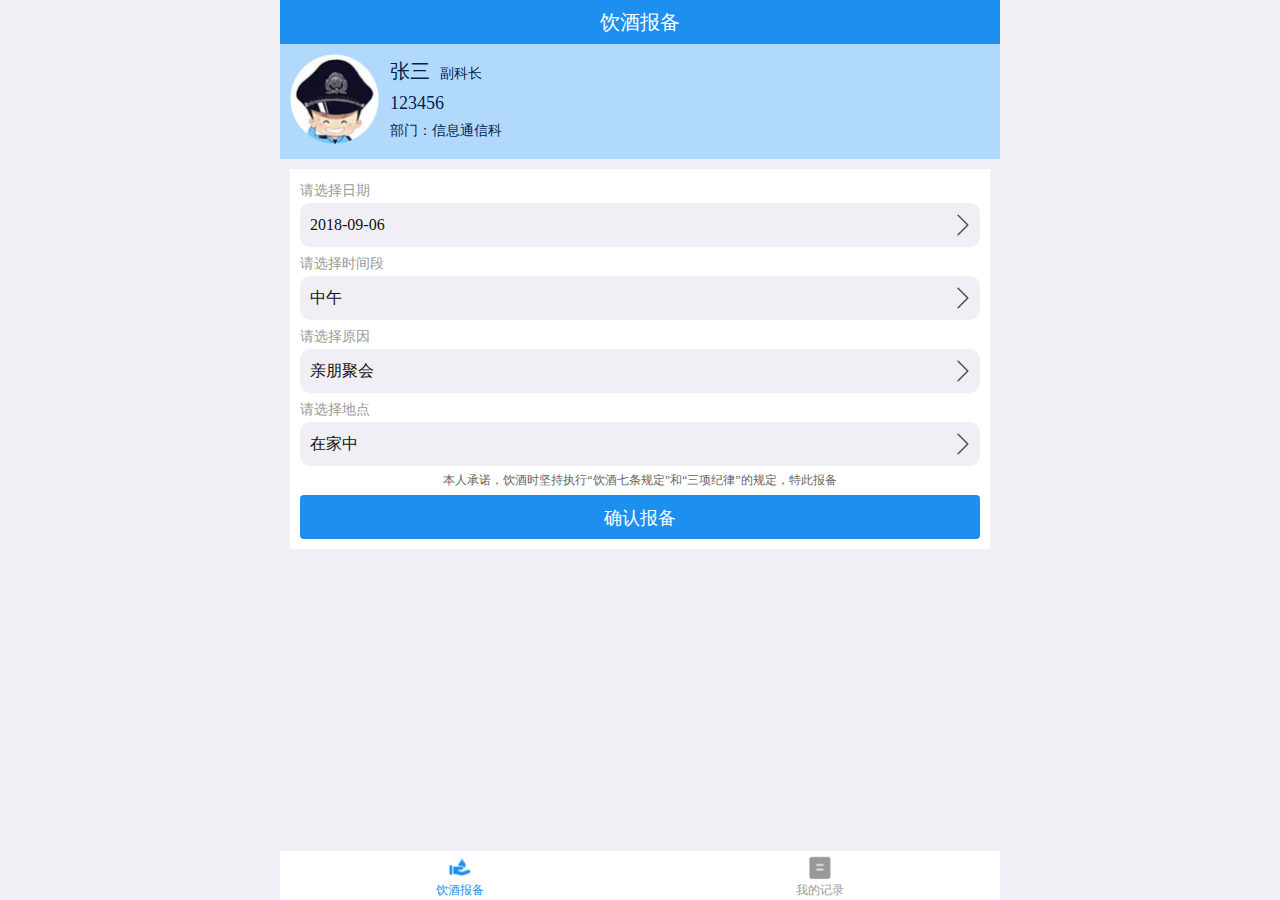
==== index.html @ 8dadb43e "first commit" ====
<!DOCTYPE html>
<html lang="zh">
<head>
	<meta charset="UTF-8" />
	<meta name="viewport" content="width=device-width, initial-scale=1.0, maximum-scale=1.0, user-scalable=no" />
	<meta http-equiv="X-UA-Compatible" content="ie=edge" />
	<title>index</title>
	<link rel="stylesheet" href="css/amazeui.min.css">
	<link rel="stylesheet" href="css/amazeui.datetimepicker.css">
	<link rel="stylesheet" href="css/style.css"/>
</head>
<body>
	<header class="topbar">
		<h1 class="title">饮酒报备</h1>
	</header>
	<main>
		<div class="user-wrap clearfix">
			<img src="img/avatar.png" class="user-avatar">
			<div class="user-info">
				<h2 class="user-name">张三<span class="user-rank">副科长</span></h2>
				<p class="user-num">123456</p>
				<p class="user-section">部门：信息通信科</p>
			</div>
		</div>
		<div class="form">
			<form action="">
				<div class="form-group">
					<label class="form-label">请选择日期</label>
					<div class="form-control">
						<input type="text" value="2018-09-06" class="form-field" id="datetimepicker">
						<img src="img/icon-right.png" class="arrow">
					</div>
				</div>
				<div class="form-group">
					<label class="form-label">请选择时间段</label>
					<div class="form-control">
						<input type="text" value="中午" class="form-field" id="time">
						<img src="img/icon-right.png" class="arrow">
					</div>
				</div>
				<div class="form-group">
					<label class="form-label">请选择原因</label>
					<div class="form-control">
						<input type="text" value="亲朋聚会" class="form-field" id="reason">
						<img src="img/icon-right.png" class="arrow">
					</div>
				</div>
				<div class="form-group">
					<label class="form-label">请选择地点</label>
					<div class="form-control">
						<input type="text" value="在家中" class="form-field" id="place">
						<img src="img/icon-right.png" class="arrow">
					</div>
				</div>
				<div class="form-group">
					<p class="promise">本人承诺，饮酒时坚持执行“饮酒七条规定”和“三项纪律”的规定，特此报备</p>
				</div>
				<div class="form-group">
					<button class="btn" type="submit" id="submit">确认报备</button>
				</div>
			</form>
		</div>
	</main>
	<footer>
		<div class="navbar">
			<a href="index.html" class="navbar-inner"><img src="img/btn_baobei_2.png" class="navbar-icon"><span class="navbar-text active">饮酒报备</span></a>
			<a href="record.html" class="navbar-inner"><img src="img/btn_jilu_1.png" class="navbar-icon"><span class="navbar-text">我的记录</span></a>
		</div>
	</footer>

	<div id="timeLayer">
		<div class="mask">
			<div class="layer">
				<div class="layer-close"></div>
				<div class="form-group">
					<label class="radiobox"><input type="radio" name="time" value="中午">中午</label>
				</div>
				<div class="form-group">
					<label class="radiobox"><input type="radio" name="time" value="晚上">晚上</label>
				</div>
			</div>
		</div>
	</div>

	<div id="reasonLayer">
		<div class="mask">
			<div class="layer">
				<div class="layer-close"></div>
				<div class="form-group">
					<label class="radiobox"><input type="radio" name="reason" value="亲朋聚会">亲朋聚会</label>
				</div>
				<div class="form-group">
					<label class="radiobox"><input type="radio" name="reason" value="婚丧喜事">婚丧喜事</label>
				</div>
			</div>
		</div>
	</div>

	<div id="placeLayer">
		<div class="mask">
			<div class="layer">
				<div class="layer-close"></div>
				<div class="form-group">
					<label class="radiobox"><input type="radio" name="place" value="在家中">在家中</label>
				</div>
				<div class="form-group">
					<label class="radiobox"><input type="radio" name="place" value="在外">在外</label>
				</div>
			</div>
		</div>
	</div>

	<script src="js/jquery.min.js"></script>
	<script src="js/amazeui.datetimepicker.min.js"></script>
	<script src="js/main.js"></script>
</body>
</html>
---- css/amazeui.datetimepicker.css ----
/*!
 * Datetimepicker for Amaze UI
 *
 * Copyright 2012 Stefan Petre
 * Improvements by Andrew Rowls
 * Improvements by Sébastien Malot
 * Licensed under the Apache License v2.0
 * http://www.apache.org/licenses/LICENSE-2.0
 */
.datetimepicker{margin-top:10px;border-radius:2px;-webkit-box-shadow:0 0 6px #ccc;box-shadow:0 0 6px #ccc;text-align:center}.datetimepicker:before{content:'';display:inline-block;width:0;height:0;vertical-align:middle;border-bottom:7px solid #3bb4f2;border-right:7px solid transparent;border-left:7px solid transparent;border-top:0 dotted;-webkit-transform:rotate(360deg);-ms-transform:rotate(360deg);transform:rotate(360deg);position:absolute}.datetimepicker.datetimepicker-rtl{direction:rtl}.datetimepicker.datetimepicker-rtl table tr td span{float:right}.datetimepicker>div{display:none}.datetimepicker table{width:238px;background:#3bb4f2;border-radius:2px}.datetimepicker table th,.datetimepicker table th.next,.datetimepicker table th.prev{-webkit-transition:background-color 300ms ease-out;transition:background-color 300ms ease-out}.datetimepicker table th{width:34px;height:40px;text-align:center;font-weight:400}.datetimepicker table th.switch{width:170px;background:#3bb4f2;color:#fff;cursor:pointer}.datetimepicker table th.next:hover,.datetimepicker table th.prev:hover,.datetimepicker table th.switch:hover{background:rgba(16,160,234,.5);color:#0084c7}.datetimepicker table th.next,.datetimepicker table th.prev{background:#3bb4f2;color:#fff;cursor:pointer}.datetimepicker table th.next i,.datetimepicker table th.prev i{width:34px;height:34px;display:inline-block}.datetimepicker table th.next{border-top-right-radius:2px}.datetimepicker table th.prev{border-top-left-radius:2px}.datetimepicker table th.dow{color:#3bb4f2;background:#fff}.datetimepicker table th.today{background:#fff;color:#3bb4f2;cursor:pointer}.datetimepicker table th.today:hover,.datetimepicker-days td:hover,.datetimepicker-hours span.hour:hover,.datetimepicker-hours span.minute:hover,.datetimepicker-hours span.month:hover,.datetimepicker-hours span.year:hover,.datetimepicker-minutes span.hour:hover,.datetimepicker-minutes span.minute:hover,.datetimepicker-minutes span.month:hover,.datetimepicker-minutes span.year:hover,.datetimepicker-months span.hour:hover,.datetimepicker-months span.minute:hover,.datetimepicker-months span.month:hover,.datetimepicker-months span.year:hover,.datetimepicker-years span.hour:hover,.datetimepicker-years span.minute:hover,.datetimepicker-years span.month:hover,.datetimepicker-years span.year:hover{background:#f0f0f0}.datetimepicker table .icon-arrow-left:before,.datetimepicker table .icon-arrow-right:before{display:inline-block;font:1.6rem/1 "FontAwesome",sans-serif;font-size:inherit;text-rendering:auto;-webkit-font-smoothing:antialiased;-moz-osx-font-smoothing:grayscale;-webkit-transform:translate(0,0);-ms-transform:translate(0,0);transform:translate(0,0);content:"\f053";vertical-align:bottom}.datetimepicker table .icon-arrow-right:before{content:"\f054"}.datetimepicker table td{width:34px;height:34px;cursor:pointer;font-size:1.4rem;color:#555;background:#fff}.datetimepicker table td.today{background:rgba(16,160,234,.5);color:#fff}.datetimepicker table span.active,.datetimepicker table td.active{background:#ececec;color:#3bb4f2}.datetimepicker table .new,.datetimepicker table .old{color:#89d7ff}.datetimepicker table .disabled{background:#fafafa;color:#999;cursor:not-allowed}.datetimepicker-hours table td,.datetimepicker-minutes table td,.datetimepicker-months table td,.datetimepicker-years table td{height:auto;background:#fff}.datetimepicker-hours table td:after,.datetimepicker-hours table td:before,.datetimepicker-minutes table td:after,.datetimepicker-minutes table td:before,.datetimepicker-months table td:after,.datetimepicker-months table td:before,.datetimepicker-years table td:after,.datetimepicker-years table td:before{content:" ";display:table}.datetimepicker-hours table td:after,.datetimepicker-minutes table td:after,.datetimepicker-months table td:after,.datetimepicker-years table td:after{clear:both}.datetimepicker-hours span.hour,.datetimepicker-hours span.minute,.datetimepicker-hours span.month,.datetimepicker-hours span.year,.datetimepicker-minutes span.hour,.datetimepicker-minutes span.minute,.datetimepicker-minutes span.month,.datetimepicker-minutes span.year,.datetimepicker-months span.hour,.datetimepicker-months span.minute,.datetimepicker-months span.month,.datetimepicker-months span.year,.datetimepicker-years span.hour,.datetimepicker-years span.minute,.datetimepicker-years span.month,.datetimepicker-years span.year{float:left;height:38px;width:59.5px;line-height:38px}.datetimepicker-hours fieldset,.datetimepicker-hours legend,.datetimepicker-minutes fieldset,.datetimepicker-minutes legend{margin:0;padding:0}.datetimepicker-inline{width:238px}.datetimepicker-inline:before{content:none}.datetimepicker-dropdown-bottom-right:before{top:-7px;left:10px}.datetimepicker-dropdown-bottom-left:before{top:-7px;right:10px}.datetimepicker-dropdown-top-left,.datetimepicker-dropdown-top-right{margin-top:0}.datetimepicker-dropdown-top-left:before,.datetimepicker-dropdown-top-right:before{display:inline-block;width:0;height:0;vertical-align:middle;border-top:7px solid #fff;border-right:7px solid transparent;border-left:7px solid transparent;border-bottom:0 dotted;-webkit-transform:rotate(360deg);-ms-transform:rotate(360deg);transform:rotate(360deg);bottom:-7px;right:10px}.am-input-group.date span.add-on{cursor:pointer}.dropdown-menu{position:absolute;display:none}@media only screen and (max-width:640px){.datetimepicker{width:100%;left:0!important}.datetimepicker table{width:100%}.datetimepicker td span.hour,.datetimepicker td span.minute,.datetimepicker td span.month,.datetimepicker td span.year{width:25%}.datetimepicker:before{content:none}.next,.prev{width:44px;height:44px}}
---- css/style.css ----
html,body {
	padding: 0;
	margin: 0;
	font-family: "微软雅黑";
	width: 100%;
	/*height: 100%;*/
	-webkit-text-size-adjust: 100%;
	-webkit-tap-highlight-color: rgba(0, 0, 0, 0);
}
header,footer,section,main {
	display: block;
}
button,input {
    outline: 0;
    border: none;
    background-color: transparent;
}
button {
	-webkit-appearance: none;
    -webkit-user-select: none;
    -moz-user-select: none;
    -ms-user-select: none;
    user-select: none;
}
label {
	display: block;
	font-weight: normal;
	margin-bottom: 0;
}
ul,li {
	list-style: none;
}
ul,li,h1,h2,h3,h4,h5,h6,p {
	margin: 0;
	padding: 0;
	font-weight: normal;
}
a,a:hover {
	text-decoration: none;
}
.clearfix::after {
  content: '';
  display: block;
  clear: both;
}
*,*:before,*:after {
	-webkit-box-sizing: border-box;
	box-sizing: border-box;
}

html,body,header,footer {
	max-width: 720px;
	width: 100%;
	margin: 0 auto;
}
body {
	background: #f0eff5;
	padding-bottom: 54px;
}
/*topbar*/
.topbar {
	position: fixed;
	left: 0;
	right: 0;
	top: 0;
	height: 44px;
	background: #1d8fef;
	z-index: 1;
}
.topbar .back {
	width: 24px;
    height: 24px;
    position: absolute;
    left: 15px;
    top: 0;
    bottom: 0;
    margin: auto;
}
.topbar .back img {
	display: block;
	width: 100%;
	height: 100%;
}
.topbar .title {
	font-size: 20px;
	color: #fff;
	line-height: 44px;
	text-align: center;
	padding: 0 20px;
}
main {
	overflow: hidden;
	margin-top: 44px;
}

/*user-wrap*/
.user-wrap {
	width: 100%;
	height: 115px;
	background: #b1d9fc;
	padding: 10px;
}
.user-avatar {
	width: 90px;
	height: 90px;
	border-radius: 50%;
	float: left;
}
.user-info {
	overflow: hidden;
	color: #041d53;
	padding-left: 10px;
	height: 90px;
	display: flex;
	flex-direction: column;
	justify-content: space-around;
}
.user-name {
	font-size: 20px;
}
.user-rank {
	padding-left: 10px;
}
.user-rank,.user-section {
	font-size: 14px;
}
.user-num {
	font-size: 18px;
}
/*form*/
.form {
	background: #fff;
	margin: 10px;
	padding: 10px;
}
.form-group + .form-group {
	margin-top: 5px;
}
.form-label {
	display: block;
	font-size: 14px;
	color: #999;
	line-height: 24px;
}
.form-control {
	height: 44px;
	position: relative;
}
.arrow {
	position: absolute;
	right: 10px;
	top: 0;
	bottom: 0;
	margin: auto;
	width: 24px;
	height: 24px;
}
.form-field {
	position: absolute;
	top: 0;
	left: 0;
}
.form-field,
.radiobox {
	padding: 5px 10px;
	width: 100%;
	height: 44px;
	background: #f0eff5;
	border-radius: 10px;
	font-size: 16px;
	line-height: 34px;
	color: #111;
}
.promise {
	font-size: 12px;
	color: #666;
	text-align: center;
}
.btn {
	display: block;
	width: 100%;
	height: 44px;
	background: #1d8fef;
	font-size: 18px;
	color: #fff;
	text-align: center;
	line-height: 44px;
	border-radius: 4px;
}
.btn:focus,
.btn:active {
	background: #60b0f4;
}

.datetimepicker {
	position: fixed;
}
.datetimepicker table th {
	font-size: 16px;
}
.datetimepicker table td {
	font-size: 14px;
}

/*layer*/
.mask {
	width: 100%;
	height: 100%;
	background: rgba(0,0,0,0.3);
	display: flex;
	align-items: center;
	justify-content: center;
	position: fixed;
    left: 0;
    top: 0;
    z-index: 9;
}
.layer {
	width: 80%;
	background: #fff;
	border-radius: 10px;
	padding: 10px;
}
.radiobox {
	text-align: center;
}
.radiobox input[type=radio] {
	display: none;
}
#timeLayer,
#reasonLayer,
#placeLayer {
	display: none;
}
/*footer*/
footer {
	position: fixed;
	left: 0;
	right: 0;
	bottom: 0;
	width: 100%;
	height: 49px;
	background: #fff;
}
.navbar {
	width: 100%;
	height: 49px;
	display: flex;
}
.navbar-inner {
	flex: 1;
	display: block;
	text-align: center;
}
.navbar-icon {
	width: 24px;
	height: 24px;
	display: block;
	margin: 5px auto 0;
}
.navbar-text {
	display: block;
	font-size: 12px;
	color: #999;
	line-height: 20px;
}
.navbar-text.active {
	color: #1d8fef;
}
/*record*/
.record {
	width: 100%;
	background: #fff;
	padding: 5px 10px;
	margin-top: 5px;
}
.record-title {
	font-size: 14px;
	color: #111;
	line-height: 21px;
	margin-bottom: 5px;
}
.record-notice,
.record-tel li {
	float: left;
	font-size: 14px;
	color: #666;
	line-height: 21px;
	margin-right: 10px;
}
.record-tel {
	overflow: hidden;
}
.record-time {
	font-size: 12px;
	color: #999;
	text-align: right;
}



@media only screen and (min-width: 320px) and (max-width: 769px) {
	body {
		padding-bottom: 1.08rem;
	}
	.topbar {
		height: 0.88rem;
	}
	.topbar .back {
		width: 0.48rem;
	    height: 0.48rem;
	    left: 0.3rem;
	}
	.topbar .title {
		font-size: 0.4rem;
		line-height: 0.88rem;
		padding: 0 0.4rem;
	}
	main {
		margin-top: 0.88rem;
	}
	.user-wrap {
		width: 100%;
		height: 2.3rem;
		padding: 0.2rem;
	}
	.user-avatar {
		width: 1.8rem;
		height: 1.8rem;
	}
	.user-info {
		padding-left: 0.2rem;
		height: 1.8rem;
	}
	.user-name {
		font-size: 0.4rem;
	}
	.user-rank {
		padding-left: 0.2rem;
	}
	.user-rank,.user-section {
		font-size: 0.28rem;
	}
	.user-num {
		font-size: 0.36rem;
	}
	/*form*/
	.form {
		margin: 0.2rem;
		padding: 0.2rem;
	}
	.form-group + .form-group {
		margin-top: 0.1rem;
	}
	.form-label {
		font-size: 0.28rem;
		line-height: 0.48rem;
	}
	.form-control {
		height: 0.88rem;
	}
	.arrow {
		right: 0.2rem;
		width: 0.48rem;
		height: 0.48rem;
	}
	.form-field,
	.radiobox  {
		padding: 0.1rem 0.2rem;
		height: 0.88rem;
		font-size: 0.32rem;
		line-height: 0.68rem;
	}
	.promise {
		font-size: 0.24rem;
	}
	.btn {
		width: 100%;
		height: 0.88rem;
		font-size: 0.36rem;
		line-height: 0.88rem;
	}
	.datetimepicker {
		top: auto!important;
		bottom: 0;
	}
	/*layer*/
	.layer {
		padding: 0.2rem;
	}
	/*footer*/
	footer,
	.navbar {
		height: 0.98rem;
	}
	.navbar-icon {
		width: 0.48rem;
		height: 0.48rem;
		margin: 0.1rem auto 0;
	}
	.navbar-text {
		font-size: 0.12rem;
		line-height: 0.4rem;
	}
	/*record*/
	.record {
		padding: 0.1rem 0.2rem;
		margin-top: 0.1rem;
	}
	.record-title {
		font-size: 0.28rem;
		line-height: 0.42rem;
		margin-bottom: 0.1rem;
	}
	.record-notice,
	.record-tel li {
		font-size: 0.28rem;
		line-height: 0.42rem;
		margin-right: 0.2rem;
	}
	.record-time {
		font-size: 0.24rem;
	}
}
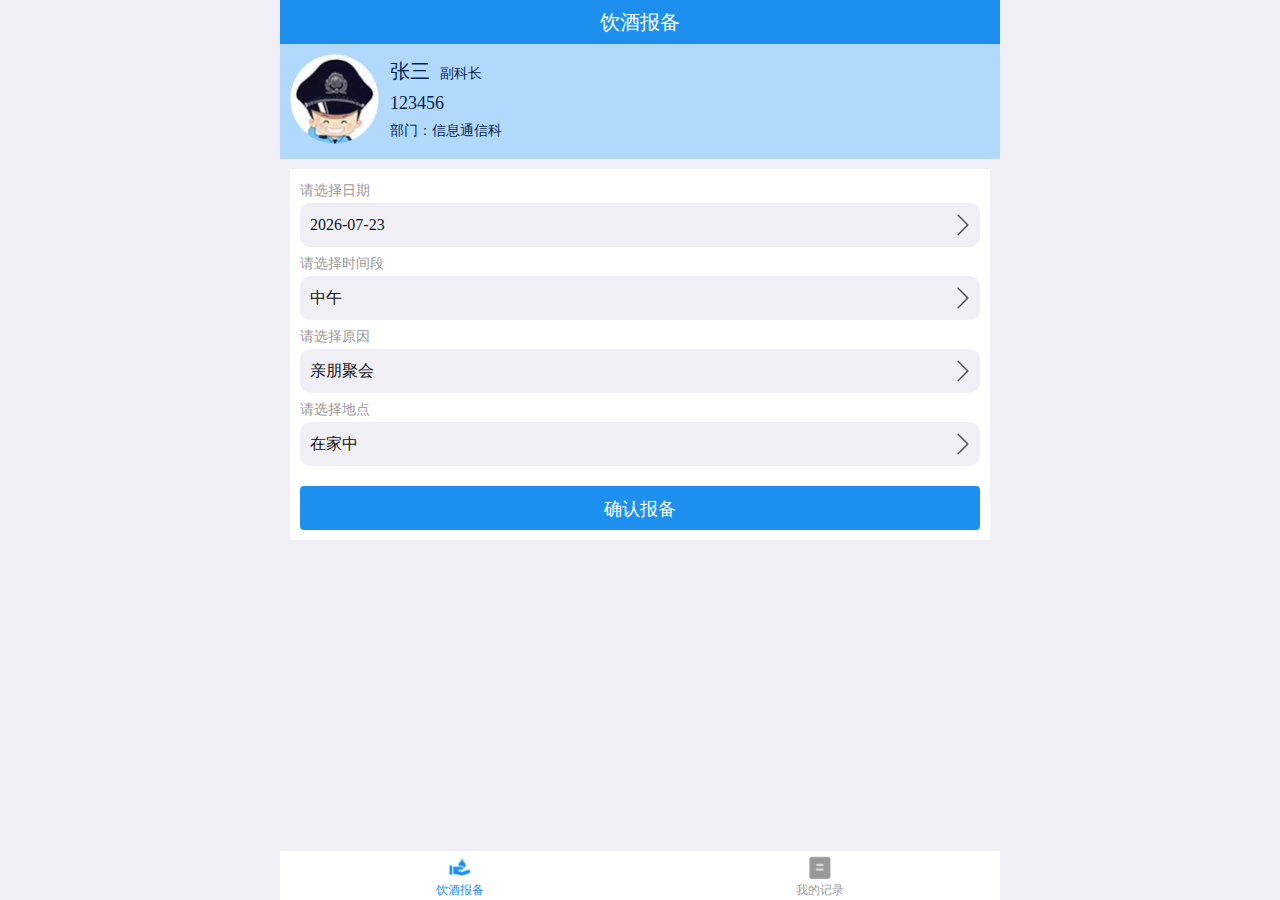
==== commit 87630dc1: "修改" ====
--- a/index.html
+++ b/index.html
@@ -27,34 +27,34 @@
 				<div class="form-group">
 					<label class="form-label">请选择日期</label>
 					<div class="form-control">
-						<input type="text" value="2018-09-06" class="form-field" id="datetimepicker">
+						<input type="text" value="" class="form-field" id="datetimepicker" readonly>
 						<img src="img/icon-right.png" class="arrow">
 					</div>
 				</div>
 				<div class="form-group">
 					<label class="form-label">请选择时间段</label>
 					<div class="form-control">
-						<input type="text" value="中午" class="form-field" id="time">
+						<input type="text" value="中午" class="form-field" id="time" readonly>
 						<img src="img/icon-right.png" class="arrow">
 					</div>
 				</div>
 				<div class="form-group">
 					<label class="form-label">请选择原因</label>
 					<div class="form-control">
-						<input type="text" value="亲朋聚会" class="form-field" id="reason">
+						<input type="text" value="亲朋聚会" class="form-field" id="reason" readonly>
 						<img src="img/icon-right.png" class="arrow">
 					</div>
 				</div>
 				<div class="form-group">
 					<label class="form-label">请选择地点</label>
 					<div class="form-control">
-						<input type="text" value="在家中" class="form-field" id="place">
+						<input type="text" value="在家中" class="form-field" id="place" readonly>
 						<img src="img/icon-right.png" class="arrow">
 					</div>
 				</div>
-				<div class="form-group">
+				<!-- <div class="form-group">
 					<p class="promise">本人承诺，饮酒时坚持执行“饮酒七条规定”和“三项纪律”的规定，特此报备</p>
-				</div>
+				</div> -->
 				<div class="form-group">
 					<button class="btn" type="submit" id="submit">确认报备</button>
 				</div>
@@ -72,11 +72,16 @@
 		<div class="mask">
 			<div class="layer">
 				<div class="layer-close"></div>
-				<div class="form-group">
-					<label class="radiobox"><input type="radio" name="time" value="中午">中午</label>
-				</div>
-				<div class="form-group">
-					<label class="radiobox"><input type="radio" name="time" value="晚上">晚上</label>
+				<div class="layer-body">
+					<div class="form-group">
+						<label class="radiobox"><input type="radio" name="time" value="1">中午</label>
+					</div>
+					<div class="form-group">
+						<label class="radiobox"><input type="radio" name="time" value="2">晚饭前</label>
+					</div>
+					<div class="form-group">
+						<label class="radiobox"><input type="radio" name="time" value="3">晚饭后</label>
+					</div>
 				</div>
 			</div>
 		</div>
@@ -86,11 +91,16 @@
 		<div class="mask">
 			<div class="layer">
 				<div class="layer-close"></div>
-				<div class="form-group">
-					<label class="radiobox"><input type="radio" name="reason" value="亲朋聚会">亲朋聚会</label>
-				</div>
-				<div class="form-group">
-					<label class="radiobox"><input type="radio" name="reason" value="婚丧喜事">婚丧喜事</label>
+				<div class="layer-body">
+					<div class="form-group">
+						<label class="radiobox"><input type="radio" name="reason" value="亲朋聚会">亲朋聚会</label>
+					</div>
+					<div class="form-group">
+						<label class="radiobox"><input type="radio" name="reason" value="婚丧喜事">婚丧喜事</label>
+					</div>
+					<div class="form-group">
+						<label class="radiobox"><input type="radio" name="reason" value="其他">其他</label>
+					</div>
 				</div>
 			</div>
 		</div>
@@ -100,11 +110,13 @@
 		<div class="mask">
 			<div class="layer">
 				<div class="layer-close"></div>
-				<div class="form-group">
-					<label class="radiobox"><input type="radio" name="place" value="在家中">在家中</label>
-				</div>
-				<div class="form-group">
-					<label class="radiobox"><input type="radio" name="place" value="在外">在外</label>
+				<div class="layer-body">
+					<div class="form-group">
+						<label class="radiobox"><input type="radio" name="place" value="在家中">在家中</label>
+					</div>
+					<div class="form-group">
+						<label class="radiobox"><input type="radio" name="place" value="在外">在外</label>
+					</div>
 				</div>
 			</div>
 		</div>
@@ -113,5 +125,6 @@
 	<script src="js/jquery.min.js"></script>
 	<script src="js/amazeui.datetimepicker.min.js"></script>
 	<script src="js/main.js"></script>
+	<script src="js/index.js"></script>
 </body>
 </html>--- a/css/style.css
+++ b/css/style.css
@@ -56,6 +56,12 @@
 body {
 	background: #f0eff5;
 	padding-bottom: 54px;
+}
+.lock {
+	overflow: hidden;
+	position: fixed;
+	width: 100%;
+	height: 100%;
 }
 /*topbar*/
 .topbar {
@@ -186,6 +192,7 @@
 	text-align: center;
 	line-height: 44px;
 	border-radius: 4px;
+	margin-top: 20px;
 }
 .btn:focus,
 .btn:active {
@@ -216,17 +223,21 @@
     z-index: 9;
 }
 .layer {
-	width: 80%;
+	width: 300px;
 	background: #fff;
 	border-radius: 10px;
 	padding: 10px;
 }
+.layer-body .form-group + .form-group {
+	margin-top: 10px;
+}
 .radiobox {
 	text-align: center;
 }
 .radiobox input[type=radio] {
 	display: none;
 }
+
 #timeLayer,
 #reasonLayer,
 #placeLayer {
@@ -379,6 +390,7 @@
 		height: 0.88rem;
 		font-size: 0.36rem;
 		line-height: 0.88rem;
+		margin-top: 0.4rem;
 	}
 	.datetimepicker {
 		top: auto!important;
@@ -386,7 +398,11 @@
 	}
 	/*layer*/
 	.layer {
+		width: 80%;
 		padding: 0.2rem;
+	}
+	.layer-body .form-group + .form-group {
+		margin-top: 0.2rem;
 	}
 	/*footer*/
 	footer,
@@ -399,7 +415,7 @@
 		margin: 0.1rem auto 0;
 	}
 	.navbar-text {
-		font-size: 0.12rem;
+		font-size: 0.24rem;
 		line-height: 0.4rem;
 	}
 	/*record*/
